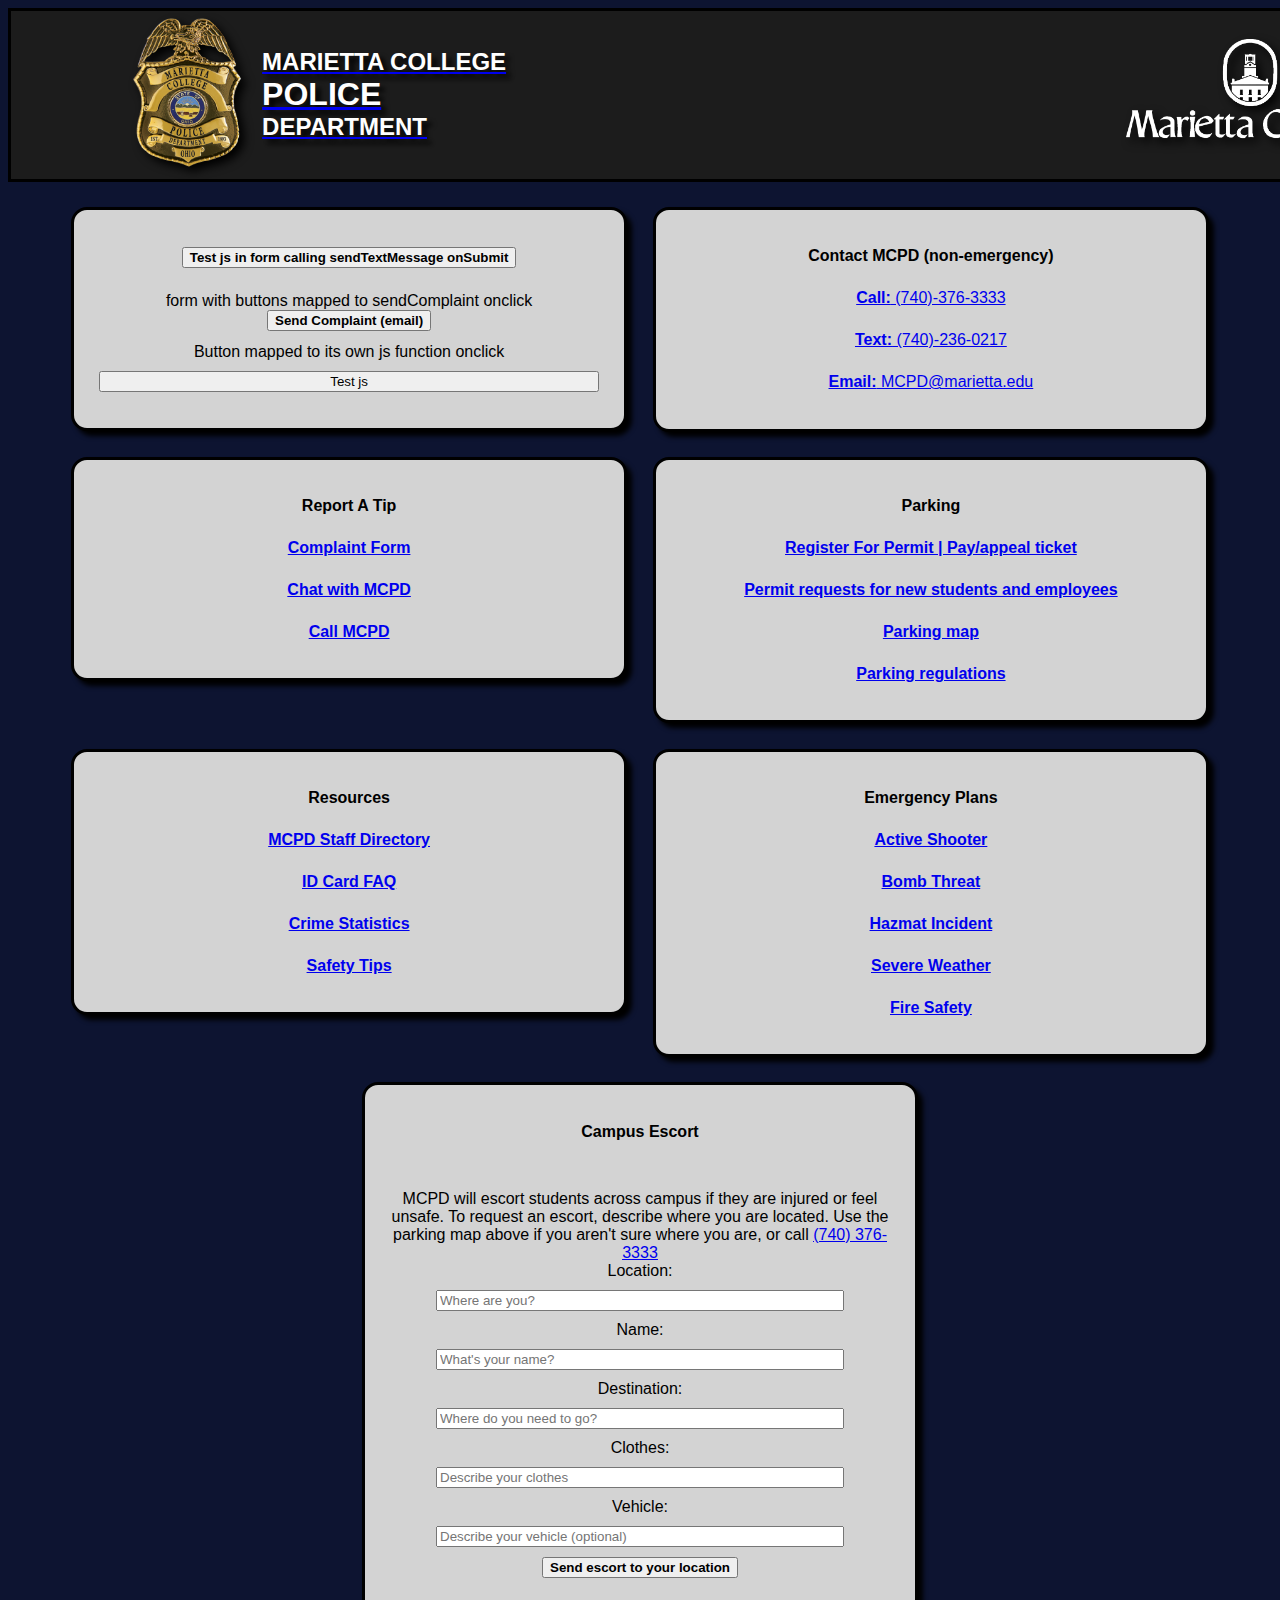
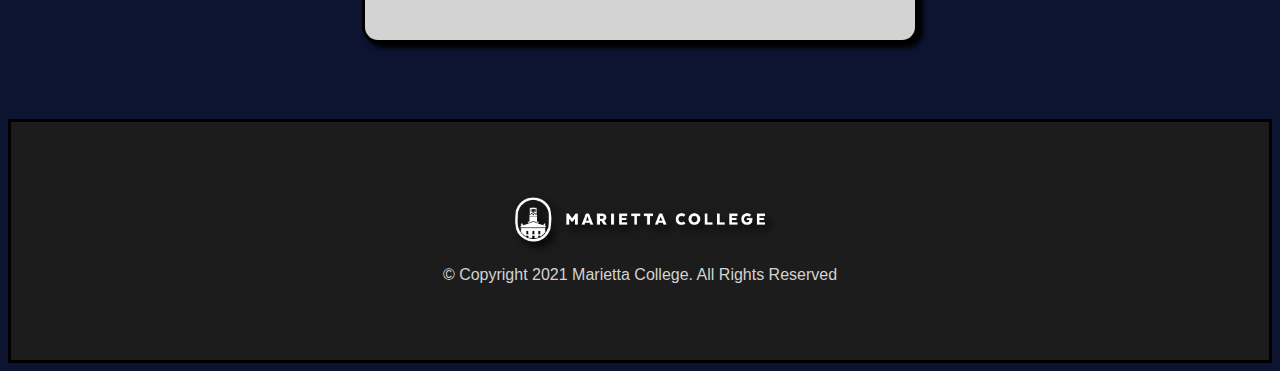
==== index.html @ 72b83b03 "Added test buttons" ====
<!DOCTYPE html>
<!--
    Kade Hennacy
    11/10/21
    Website for MCPD using CSS flexbox and Bootstrap buttons
 -->
<html lang="en">

<head>
    <meta charset="UTF-8">
    <meta http-equiv="X-UA-Compatible" content="IE=edge">
    <meta name="viewport" content="width=device-width, initial-scale=1.0">
    <link rel="stylesheet" href="https://cdn.jsdelivr.net/npm/bootstrap@4.5.3/dist/css/bootstrap.min.css"
        integrity="sha384-TX8t27EcRE3e/ihU7zmQxVncDAy5uIKz4rEkgIXeMed4M0jlfIDPvg6uqKI2xXr2" crossorigin="anonymous">
    <link rel="stylesheet" href="styles.css">
    <script src="script.js"></script>
    <title>MCPD</title>
</head>

<body>
    <header class="header1">
        <a href="index.html" class="linkHome">
            <div class="headerLeft">
                <div>
                    <img class="mcpdlogo" src="photos/transparentMCPD.png" alt="transparentMCPD.png">
                </div>
                <div class="titleText">
                    <div class="headertext1">
                        MARIETTA COLLEGE
                    </div>
                    <div class="headertext2">
                        POLICE
                    </div>
                    <div class="headertext3">
                        DEPARTMENT
                    </div>
                </div>
            </div>
        </a>
        <div class="headerRight">
            <a href="https://www.marietta.edu/" class="linkHome"><img class="mclogo"
                    src="photos/MariettaLogoWhite_Hi.gif" alt="mclogo.gif"></a>
        </div>
    </header>
    <section class="container">
        <div class="content">
            <form onSubmit="return sendTextMessage()">
                <input type="submit" class="btn btn-sm btn-outline-dark mt-3 centerText minWidth centered"
                    value="Test js in form calling sendTextMessage onSubmit">
            </form>
            <form>
                form with buttons mapped to sendComplaint onclick
                <input type="submit" class="btn btn-sm btn-outline-dark" value="Send Complaint (text)"
                    onclick="return sendComplaint('text')" id="sendTextComplaint">
                <input type="submit" class="btn btn-sm btn-outline-dark" value="Send Complaint (email)"
                    onclick="return sendComplaint('email')">
            </form>
            Button mapped to its own js function onclick
            <button onClick="testJs()">Test js</button>

        </div>
        <div class="content emergency">
            <h4>EMERGENCY</h4>
            <a href="tel:911" class="btn btn-danger mb-5"><b>Call:</b> 911</a>
        </div>
        <div class="content">
            <h4>Contact MCPD (non-emergency)</h4>
            <a href="tel:740-376-3333" class="btn btn-light"><b>Call:</b> (740)-376-3333</a>
            <a href="sms://+17402360217" class="btn btn-light"><b>Text:</b> (740)-236-0217</a>
            <a href="mailto: mcpd@marietta.edu" class="btn btn-light"><b>Email:</b> MCPD@marietta.edu</a>
        </div>
        <div class="content">
            <h4>Report A Tip</h4>
            <a href="complaintForm.html" class="btn btn-light"><b>Complaint Form</b></a>
            <a href="sms://+17402360217" class="btn btn-light"><b>Chat with MCPD</b></a>
            <a href="tel:740-376-3333" class="btn btn-light"><b>Call MCPD</b></a>
        </div>
        <div class="content">
            <h4>Parking</h4>
            <a href="https://www.permitsales.net/MC" class="btn btn-light"><b>Register For Permit | Pay/appeal
                    ticket</b></a>
            <a href="https://www.marietta.edu/sites/default/files/documents/mc_parking_permit_request_04222020.pdf"
                class="btn btn-light"><b>Permit requests for new students and employees</b></a>
            <a href="https://www.marietta.edu/sites/default/files/documents/Parking Map SP20v3.pdf"
                class="btn btn-light"><b>Parking map</b></a>
            <a href="https://www.marietta.edu/parking-vehicles" class="btn btn-light"><b>Parking regulations</b></a>
        </div>
        <div class="content">
            <h4>Resources</h4>
            <a href="https://www.marietta.edu/directory?name=&department%5B0%5D=796" class="btn btn-light"><b>MCPD Staff
                    Directory</b></a>
            <a href="https://www.marietta.edu/id-cards-faq" class="btn btn-light"><b>ID Card FAQ</b></a>
            <a href="https://www.marietta.edu/crime-statistics" class="btn btn-light"><b>Crime Statistics</b></a>
            <a href="safetyTips.html" class="btn btn-light"><b>Safety Tips</b></a>
        </div class="content">
        <div class="content">
            <h4>Emergency Plans</h4>
            <a href="activeShooter.html" class="btn btn-light"><b>Active Shooter</b></a>
            <a href="bombThreat.html" class="btn btn-light"><b>Bomb Threat</b></a>
            <a href="hazmatIncident.html" class="btn btn-light"><b>Hazmat Incident</b></a>
            <a href="severWeather.html" class="btn btn-light"><b>Severe Weather</b></a>
            <a href="fireSafety.html" class="btn btn-light"><b>Fire Safety</b></a>
        </div>
        <div class="content">
            <h4>Campus Escort</h4>
            <div class="vPadding">
                <div class="font-italic">MCPD will escort students across campus if they are injured or feel unsafe. To
                    request an escort, describe where you are located. Use the parking map above if you aren't sure
                    where you are, or call <a href="tel:740-376-3333"><u>(740) 376-3333</u></a></div>
                <div>
                    <form class="mt-3 mb-0 escortForm" onSubmit="return sendTextMessage()">
                        <div class="input-group my-2">
                            <div class="input-group-prepend mr-0">
                                <span class="input-group-text" id="locationPrepend">Location:</span>
                            </div>
                            <input type="text" name="studentLocation" id="locationField" class="form-control mt-0 ml-0"
                                placeholder="Where are you?" aria-label="Student's Location"
                                aria-describedby="locationPrepend" required>
                        </div>
                        <div class="input-group my-2">
                            <div class="input-group-prepend mr-0">
                                <span class="input-group-text" id="namePrepend">Name:</span>
                            </div>
                            <input type="text" name="studentName" id="nameField" class="form-control mt-0 ml-0"
                                placeholder="What's your name?" aria-label="Student's Name"
                                aria-describedby="namePrepend" required>
                        </div>
                        <div class="input-group my-2">
                            <div class="input-group-prepend mr-0">
                                <span class="input-group-text" id="destinationPrepend">Destination:</span>
                            </div>
                            <input type="text" name="studentDestination" id="destinationField"
                                class="form-control mt-0 ml-0" placeholder="Where do you need to go?"
                                aria-label="Student's Destination" aria-describedby="destinationPrepend" required>
                        </div>
                        <div class="input-group my-2">
                            <div class="input-group-prepend mr-0">
                                <span class="input-group-text" id="clothesPrepend">Clothes:</span>
                            </div>
                            <input type="text" name="studentClothes" id="clothesField" class="form-control mt-0 ml-0"
                                placeholder="Describe your clothes" aria-label="Student's clothes"
                                aria-describedby="clothesPrepend" required>
                        </div>
                        <div class="input-group my-2">
                            <div class="input-group-prepend mr-0">
                                <span class="input-group-text" id="vehiclePrepend">Vehicle:</span>
                            </div>
                            <input type="text" name="studentVehicle" id="vehicleField" class="form-control mt-0 ml-0"
                                placeholder="Describe your vehicle (optional)" aria-label="Student's vehicle"
                                aria-describedby="vehiclePrepend">
                        </div>
                        <input type="submit" class="btn btn-sm btn-outline-dark mt-3 centerText minWidth centered"
                            value="Send escort to your location">
                    </form>
                </div>
            </div>
        </div>
    </section>
    <footer>
        <img src="photos/mclogo2.png" alt="mclogo" class="mclogo2">
        <p class="copyright centerText">&#169 Copyright 2021 Marietta College. All Rights Reserved</p>
    </footer>
</body>

</html>
---- styles.css ----
@media (max-width: 768px){
    .mcpdlogo{
        width: 100px !important;
    }
    .mclogo{
        display: none;
    }
    .headertext1,
    .headertext3
    {
        font-size: 1em !important;
    }
    .headertext2
    {
        font-size: 1.25em !important;
    }
    .header1{
        justify-content: center;
    }
    .btn{
        margin-left: 24px !important;
        margin-right: 24px !important;
    }
    .content
    {
        margin-top: 10px !important;
        margin-bottom: 10px !important;
    }
}
@media (min-width: 829px){
    #sendTextComplaint{
        display: none;
    }
    .emergency{
        display: none !important;
    }
}
#CENTERED,
.centered,
article > h1,
.emergency > h4,
.complaintForm
{
    margin-left: auto !important;
    margin-right: auto !important;
}
#CENTERTEXT,
.centerText{
    text-align: center;
}
#LIGHTGRAYTXT,
.lightGrayTxt,
.copyright
{
    color: lightgray;
}
#BLACKTXT,
.blackTxt
{
    color: black;
}
#WHITETXT,
.whiteTxt,
.titleText,
article
{
    color: white;
}
#UNDERINE,
.underline,
article > h1,
.emergency > h4
{
    width: min-content;
    margin-bottom: 3%;
    white-space: nowrap;
    border-bottom: 2px solid currentColor;
}
#TEXTINDENT,
.textIndent,
article > p
{
    text-indent: 2em;
}
#NOINDENT,
.noIndent
{
    text-indent: 0px;
}
#NODECORATION,
.noDecoration,
.linkHome:hover
{
    text-decoration: none;
}
#LGFONT,
.lgFont,
.headertext1,
.headertext3
{
    font-size: 1.5em;
}
#XLFONT,
.xlFont,
.headertext2
{
    font-size: 2em;
}
#BLACKBORDER,
.blackBorder,
.content,
header,
footer
{
    border: 3px solid black; 
}
#GREYBACKGROUND,
.greyBackground,
header,
footer
{
    background-color: rgb(28, 28, 28);
}
#IMAGESHADOW
.imageShadow,
.mcpdlogo,
.mclogo2,
.mclogo
{
    -webkit-filter: drop-shadow(5px 5px 5px black);
    filter: drop-shadow(5px 5px 5px black);
}
#TEXTSHADOWLIGHT,
.textShadowLight,
article > h4,
article > h1,
article > p
{
    text-shadow: 1px 1px 1px black;
}
#TEXTSHADOWDARK,
.textShadowDark,
header
{
    text-shadow: 5px 5px 5px black;
}
#FULLWIDTH,
.fullWidth,
.content,
header
{
    width: 100%;
}
#WIDE,
.wide,
input[type="date"],
input[type="text"]
{
    width: 80%
 }
#BOLDTXTLT,
.boldTxtLt,
.headertext1,
.headertext3,
input[type="submit"],
article > h1,
h4
{
    font-weight: 600;
}
#BOLDTXTHV,
.boldTxtHv,
.headertext2
{
    font-weight: 800;
}
#FLEX,
.flex,
header,
footer,
.titleText,
.container,
.checkList,
.headerLeft,
.content,
.escort,
.complaintForm,
.formRow,
.radioRow,
.submitRow
{
    display: flex;
}
#FLEXROW,
.flexRow,
.container,
.checkList,
.headerLeft,
.formRow,
.submitRow,
header
{
    flex-direction: row;
}
#FLEXCOL,
.flexCol,
.titleText,
.content,
.complaintForm,
.radioRow,
footer
{
    flex-direction: column;
}
#JUSTIFYLEFT,
.justifyLeft,
.checkList,
.radioRow
{
    justify-content: left;
}
#JUSTIFYEVEN,
.justifyEven,
.content,
.submitRow
{
    justify-content: space-evenly;
}
#JUSTIFYBETWEEN,
.justifyBetween,
.formRow,
header
{
    justify-content: space-between;
}
#JUSTIFYCENTER,
.justifyCenter,
.container,
.titleText,
footer
{
    justify-content: center;
}
#JUSTIFYSSTART,
.justifySStart,
h4
{
    justify-self: flex-start;
}
#ALIGNITEMSBASE,
.alignItemsBase,
.formRow,
.radioRow
{
    align-items: baseline;
}
#ALIGNITEMSCENTER,
.alignItemsCenter,
header,
footer
{
    align-items: center;
}
#FLEXWRAP,
.flexWrap,
.formRow,
.radioRow,
.submitRow,
.container,
.checkList,
.complaintForm
{
    flex-wrap: wrap;
}
#HPADDING,
.hPadding,
header
{
    padding: 0 8%;
}
#VPADDING,
.vPadding,
footer
{
    padding: 5% 0;
}
#VERTICALMARGIN,
.verticalMargin,
.mclogo,
.mclogo2,
.copyright,
.radioRow,
.content > *,
input[type="text"],
textarea
{
    margin: 0.75em 0;
}
#RIGHTMARGIN,
.rightMargin,
input[type="checkbox"],
input[type="radio"]
{
    margin-right: .75em;
}
#LEFTMARGIN,
.leftMargin,
.checkList
{
    margin-left: 2em;
}
#VALIGNBASE,
.vAlignBase,
input[type="submit"]
{
    vertical-align: baseline;
}
#NARROWCONTENT,
.narrowContent,
.content{
    max-width: 500px;
}
#WIDECONTENt,
.wideContent,
.complaintForm
{
    max-width: 1100px;
}
#MCPDLOGO,
.mcpdlogo
{
    width: 150px;
}
#MCLOGO,
.mclogo,
.mclogo2
{
    width: 250px;
}
body{
    background-color: #0d1431;
    font-family: "Texta-Regular",Helvetica,Arial,sans-serif;
}
hr{
    height: 1px;
    background-color: white;
}
article{
    padding-top: 3%;
    padding-left: 8%;
    padding-right: 8%;
    font-size: 18px;
}
.container{
    padding-top: 1%;
    margin-bottom: 5%;
}
.checkItem{
    white-space: nowrap;
    width: 10em;
}
.content{
    height: min-content;
    border-radius: 1em;
    padding: 2%;
    margin: 1%;
    text-align: center;
    background-color: lightgrey;
    box-shadow: 5px 5px 5px black;
}
.submitRow > .btn{
    width: 60%;
    font-size: .6em;
    margin-top: 1em;
    box-shadow: 2px 2px 4px grey;
}
.input-group-text{
    width: 111px;
}
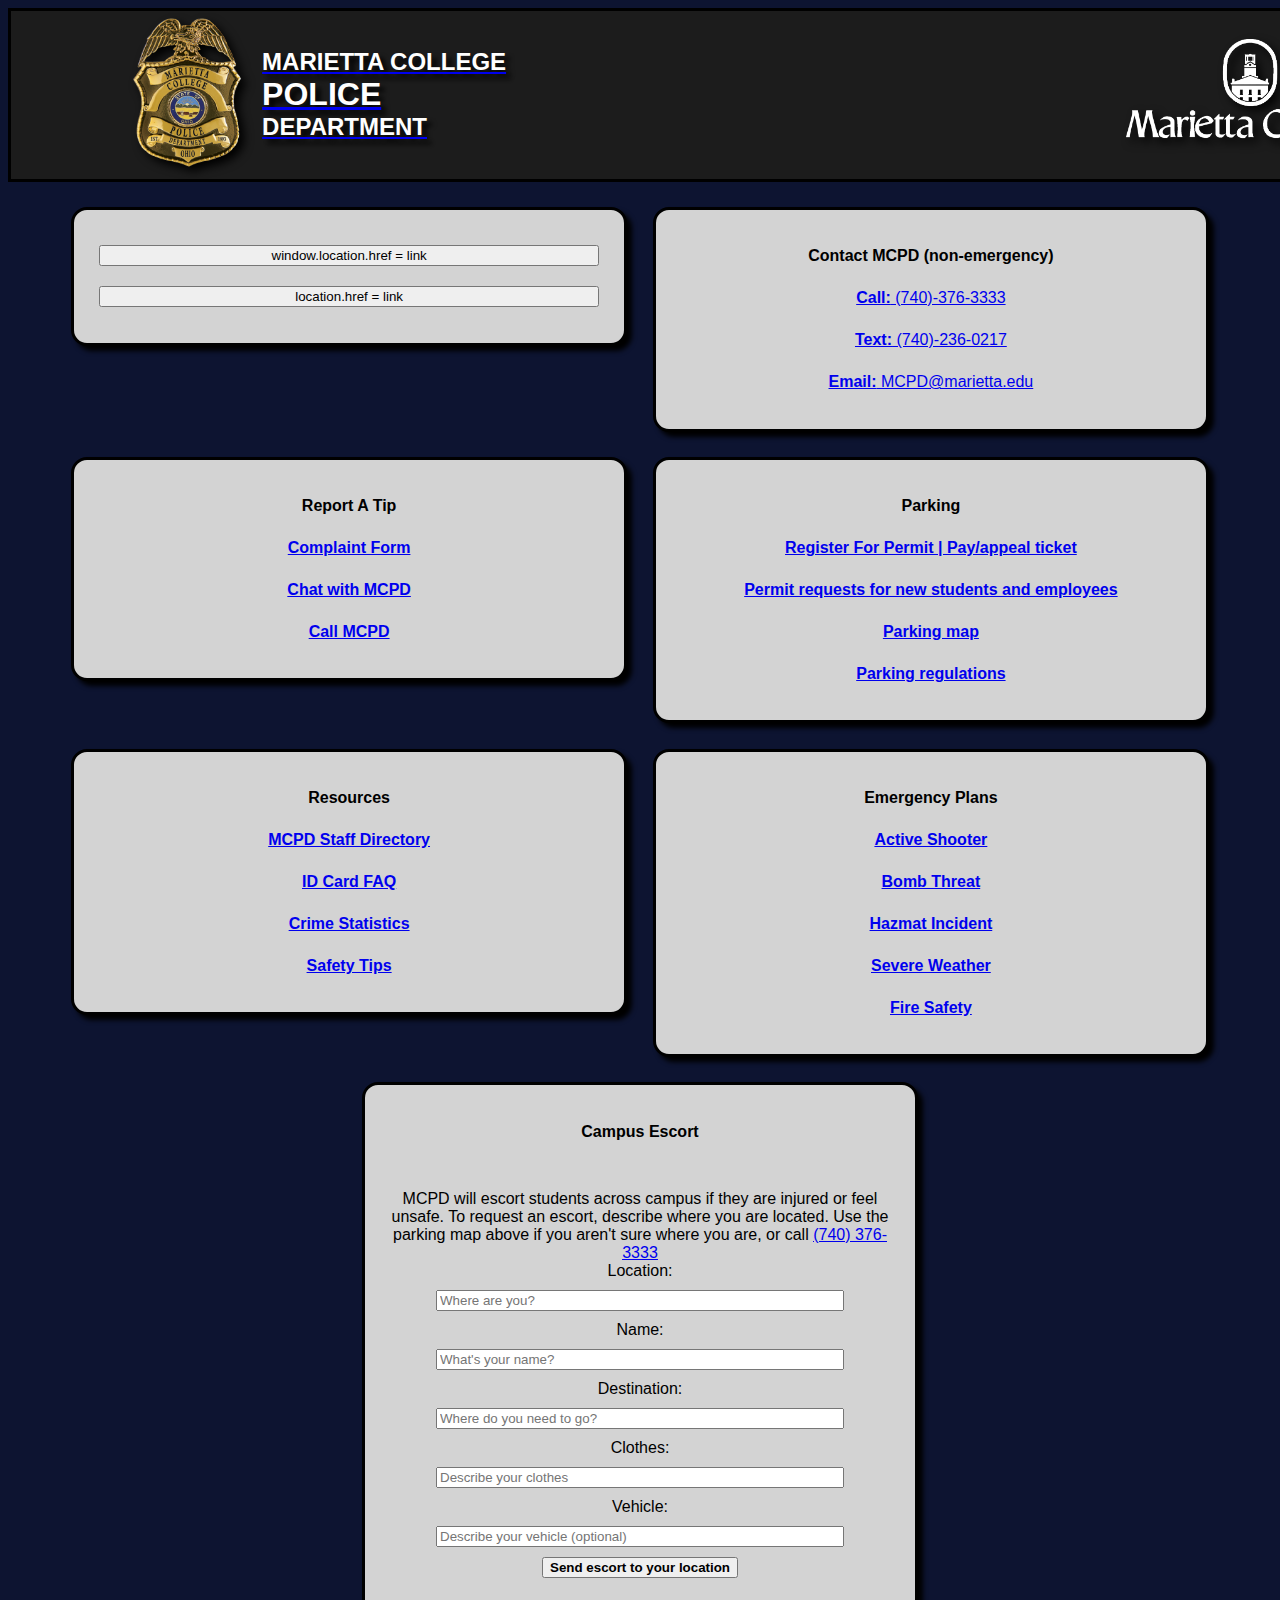
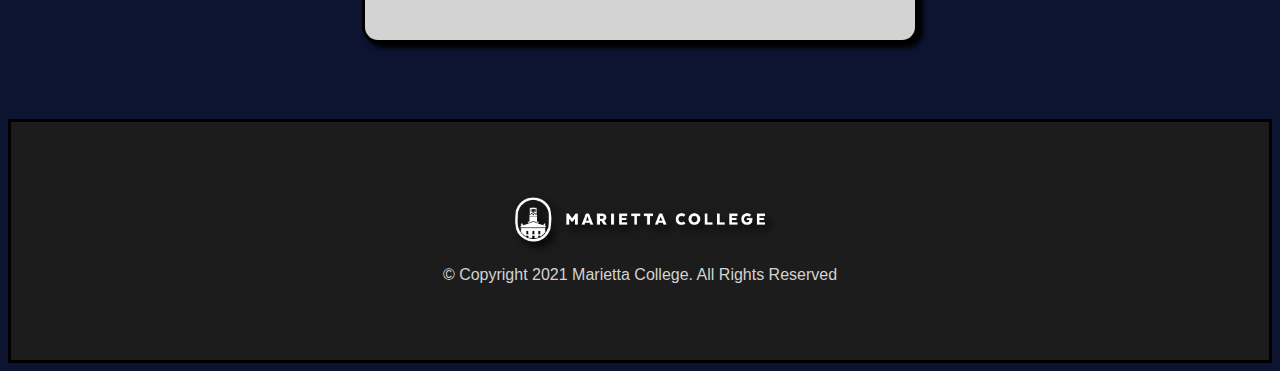
==== commit ab2365bc: "Added new test buttons" ====
--- a/index.html
+++ b/index.html
@@ -44,20 +44,8 @@
     </header>
     <section class="container">
         <div class="content">
-            <form onSubmit="return sendTextMessage()">
-                <input type="submit" class="btn btn-sm btn-outline-dark mt-3 centerText minWidth centered"
-                    value="Test js in form calling sendTextMessage onSubmit">
-            </form>
-            <form>
-                form with buttons mapped to sendComplaint onclick
-                <input type="submit" class="btn btn-sm btn-outline-dark" value="Send Complaint (text)"
-                    onclick="return sendComplaint('text')" id="sendTextComplaint">
-                <input type="submit" class="btn btn-sm btn-outline-dark" value="Send Complaint (email)"
-                    onclick="return sendComplaint('email')">
-            </form>
-            Button mapped to its own js function onclick
-            <button onClick="testJs()">Test js</button>
-
+            <button onClick="testJs1()">window.location.href = link</button>
+            <button onClick="testJs2()">location.href = link</button>
         </div>
         <div class="content emergency">
             <h4>EMERGENCY</h4>
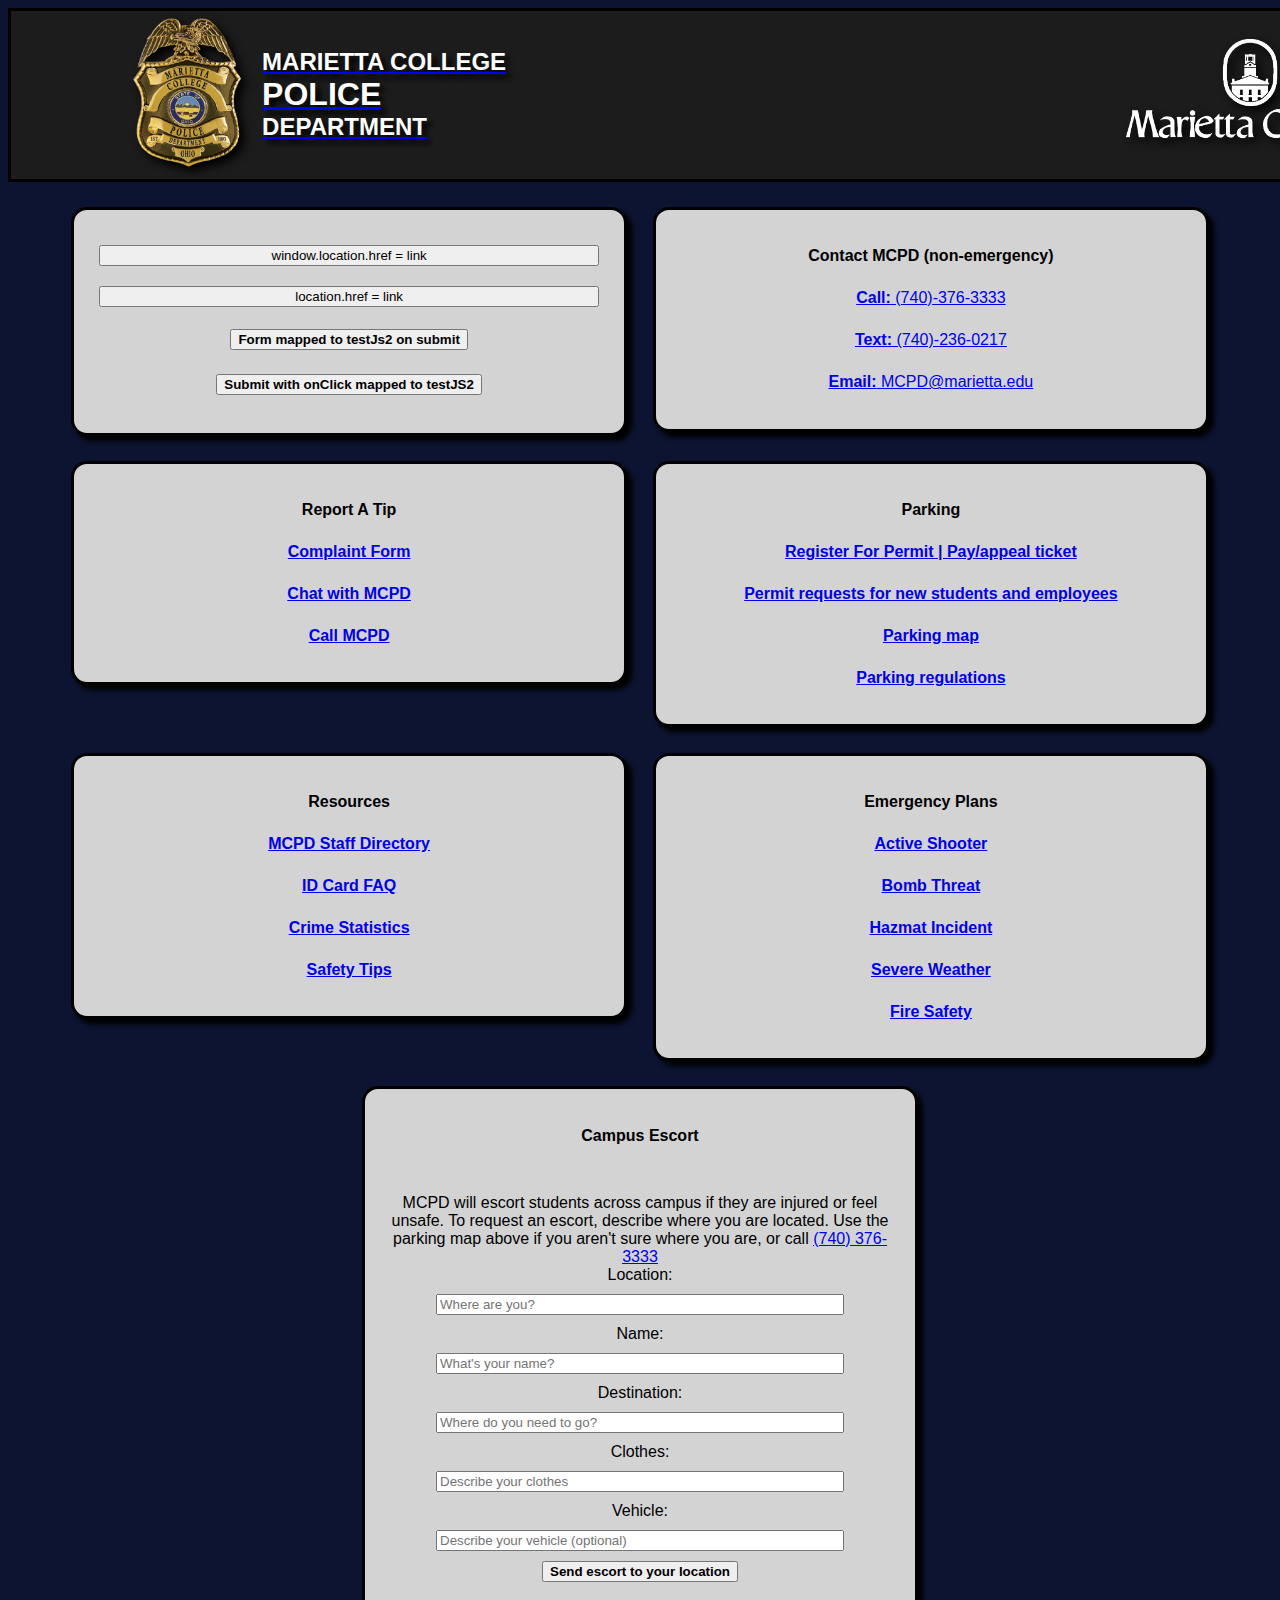
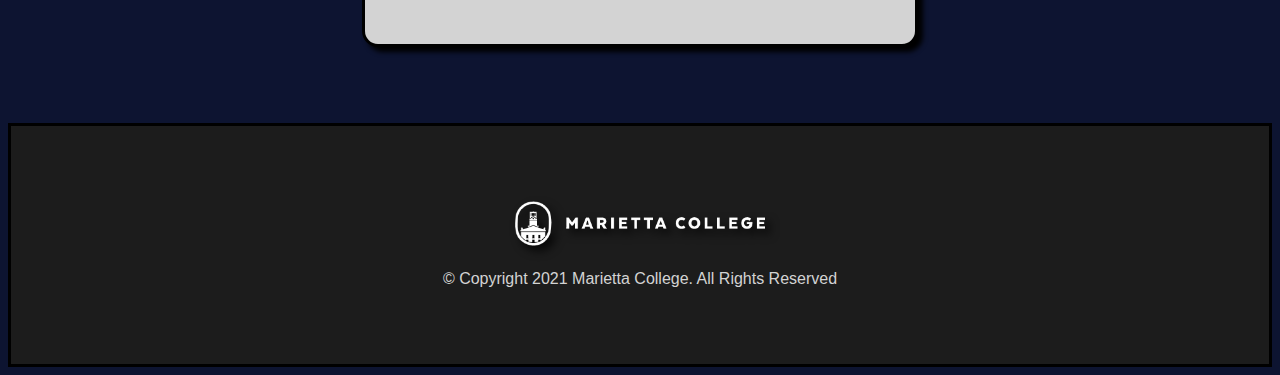
==== commit 18302d62: "Added new test buttons" ====
--- a/index.html
+++ b/index.html
@@ -46,6 +46,14 @@
         <div class="content">
             <button onClick="testJs1()">window.location.href = link</button>
             <button onClick="testJs2()">location.href = link</button>
+            <form onSubmit="return testJs2()">
+                <input type="submit" class="btn btn-sm btn-outline-dark mt-3 centerText minWidth centered"
+                            value="Form mapped to testJs2 on submit">
+            </form>
+            <form>
+                <input type="submit" class="btn btn-sm btn-outline-dark" value="Submit with onClick mapped to testJs1" onclick="return testJs2()" id="sendTextComplaint">
+                <input type="submit" class="btn btn-sm btn-outline-dark" value="Submit with onClick mapped to testJS2" onclick="return testJs2()">
+            </form>
         </div>
         <div class="content emergency">
             <h4>EMERGENCY</h4>
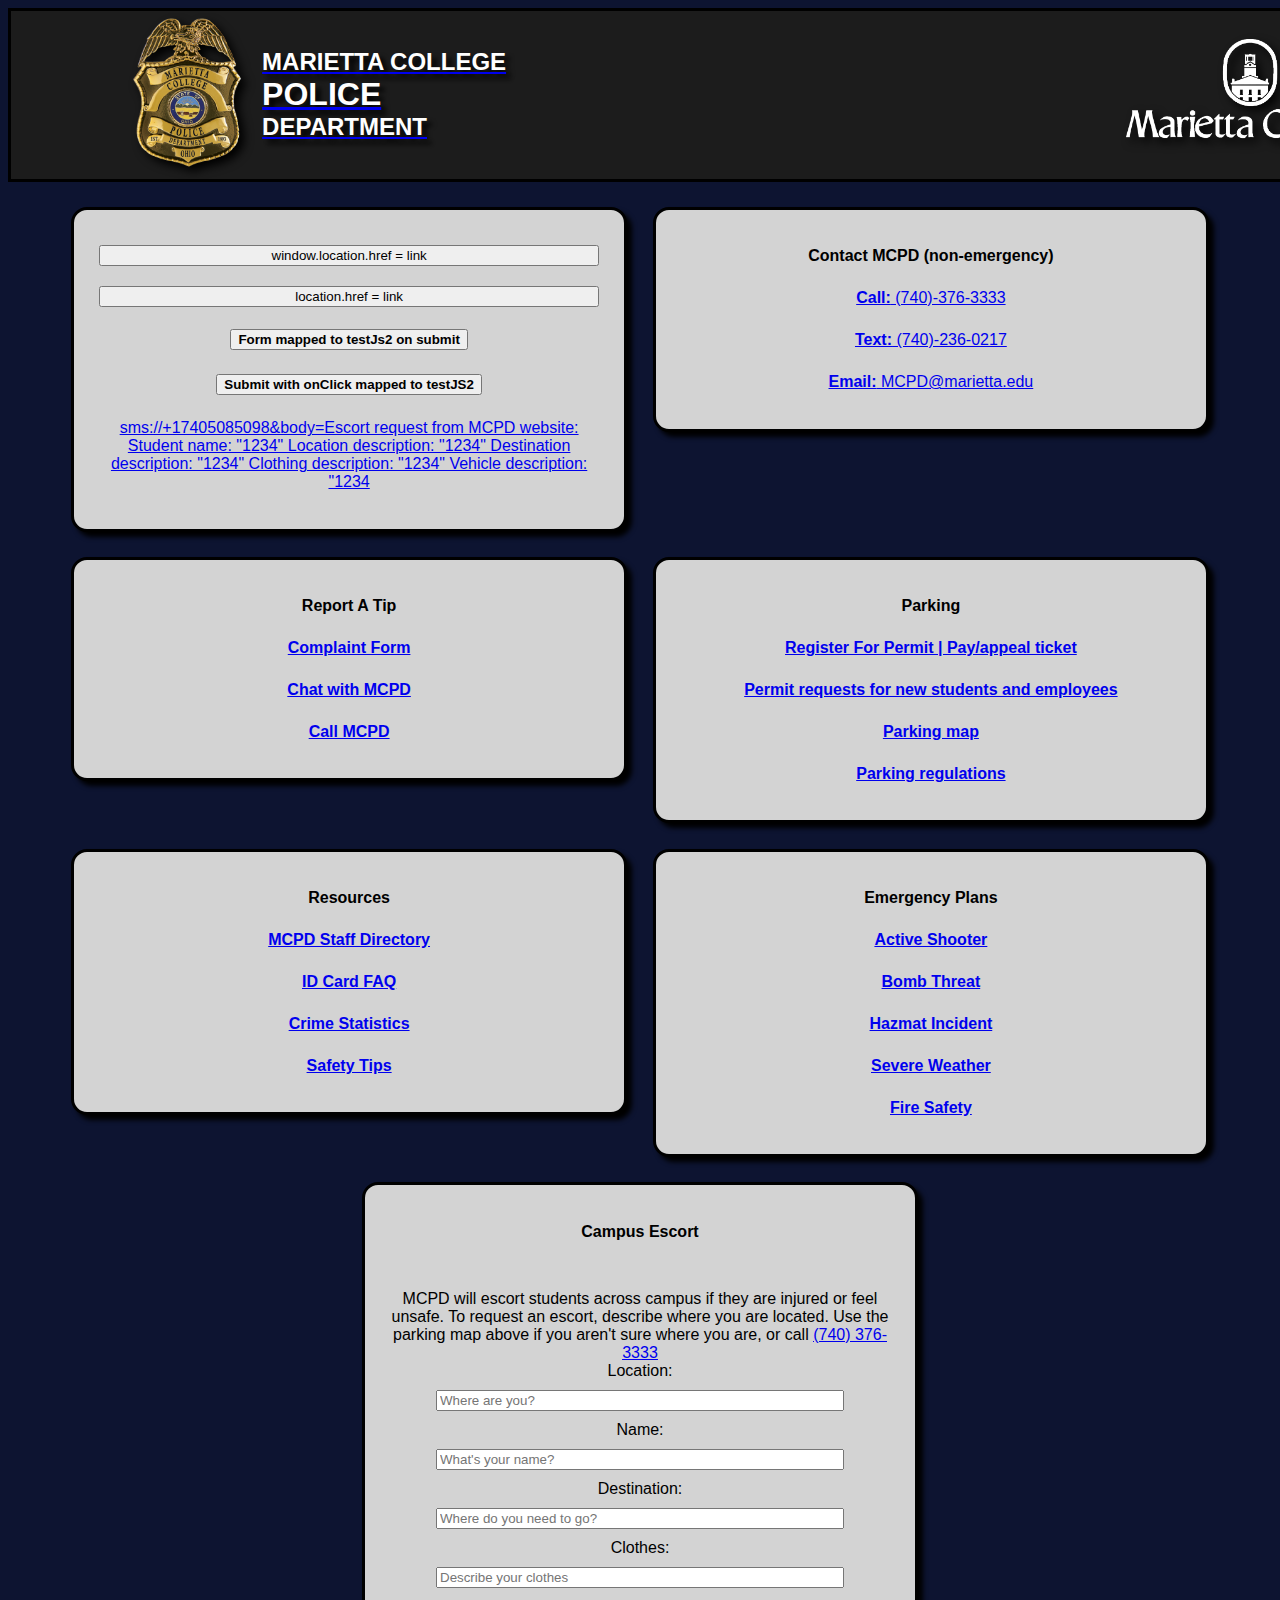
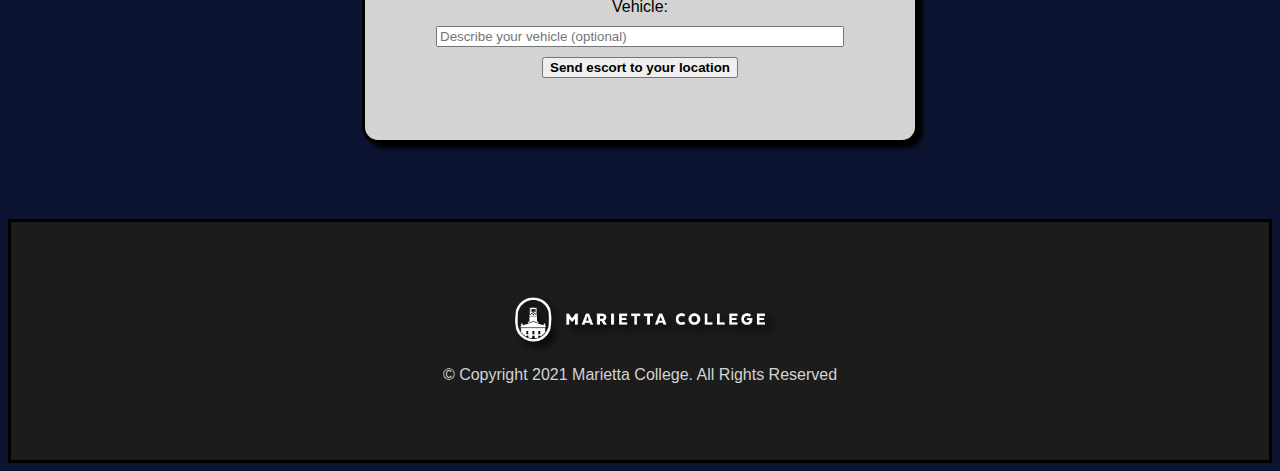
==== commit d62d54d1: "Escape spaces in urls" ====
--- a/index.html
+++ b/index.html
@@ -54,6 +54,8 @@
                 <input type="submit" class="btn btn-sm btn-outline-dark" value="Submit with onClick mapped to testJs1" onclick="return testJs2()" id="sendTextComplaint">
                 <input type="submit" class="btn btn-sm btn-outline-dark" value="Submit with onClick mapped to testJS2" onclick="return testJs2()">
             </form>
+            <a href='sms://+17405085098&body=Escort request from MCPD website: Student name: "1234" Location description: "1234" Destination description: "1234" Clothing description: "1234" Vehicle description: "1234"'>sms://+17405085098&body=Escort request from MCPD website: Student name: "1234" Location description: "1234" Destination description: "1234" Clothing description: "1234" Vehicle description: "1234</a>
+            
         </div>
         <div class="content emergency">
             <h4>EMERGENCY</h4>
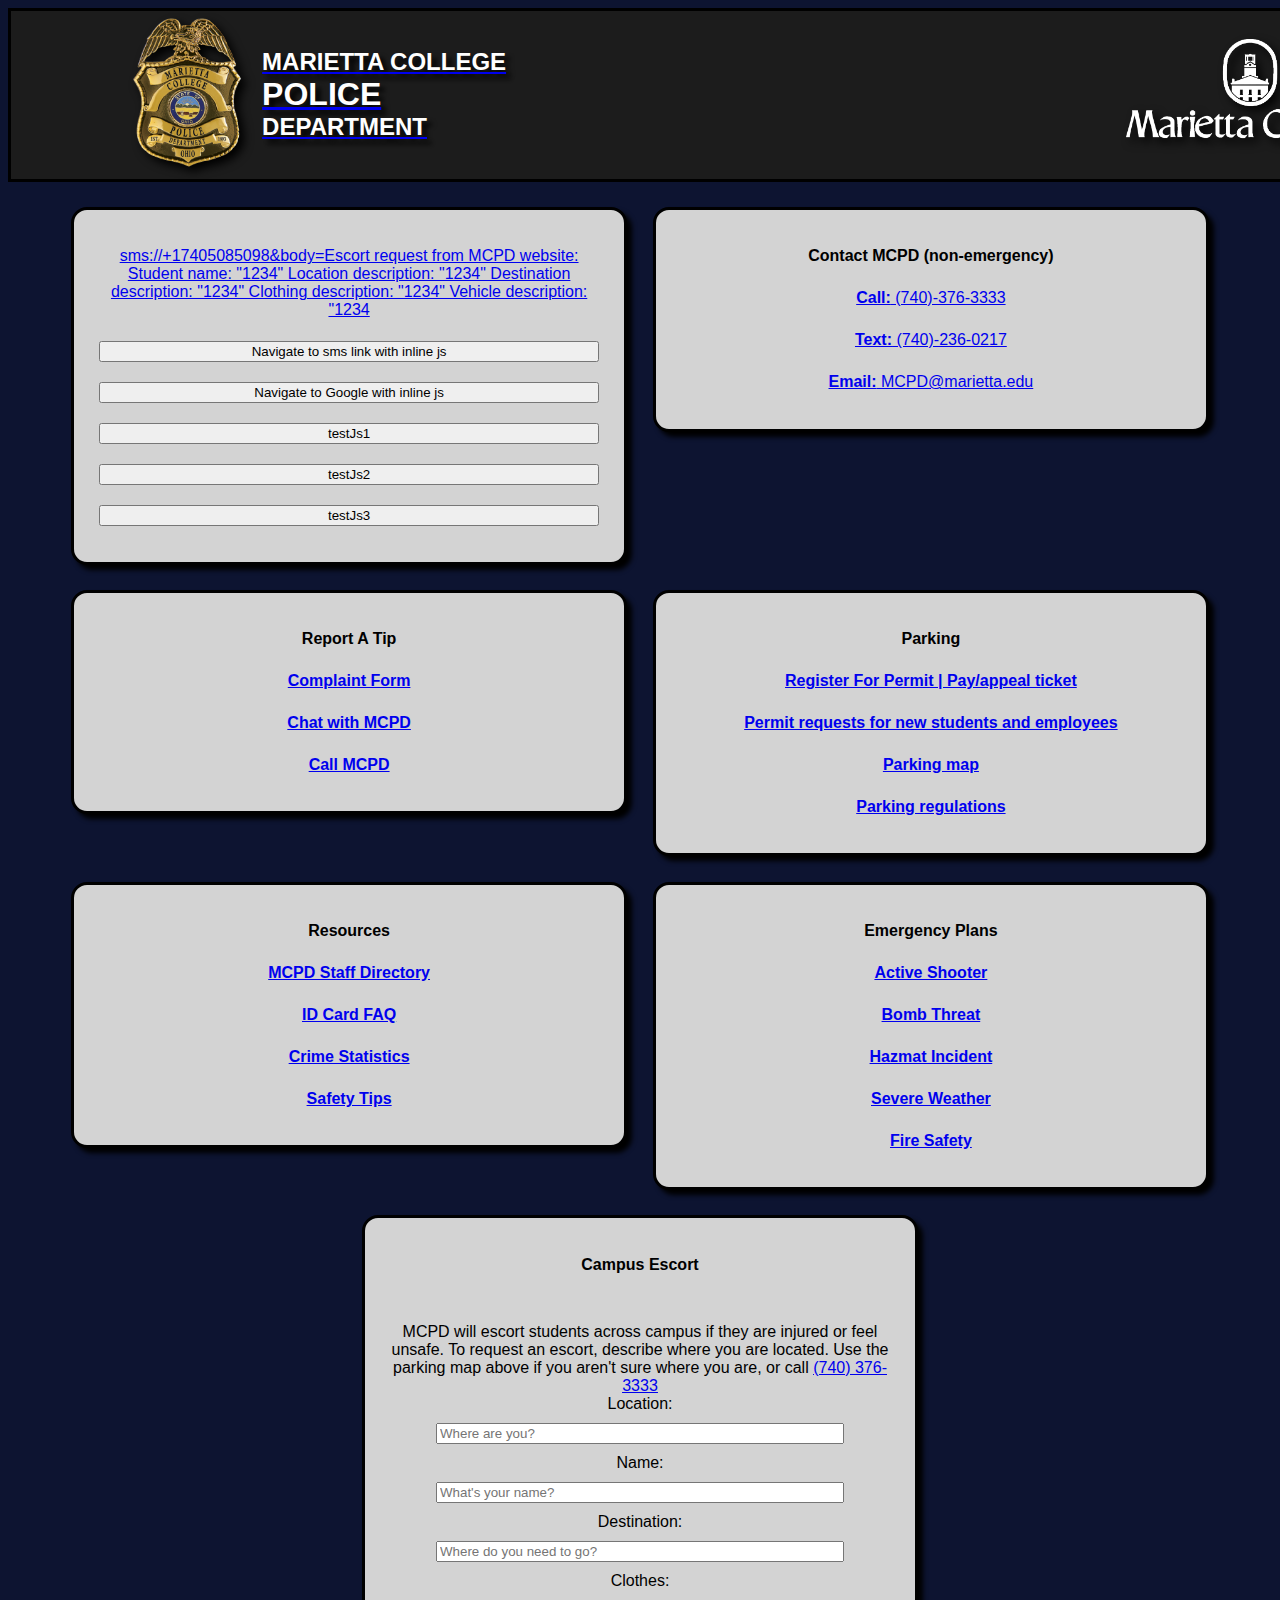
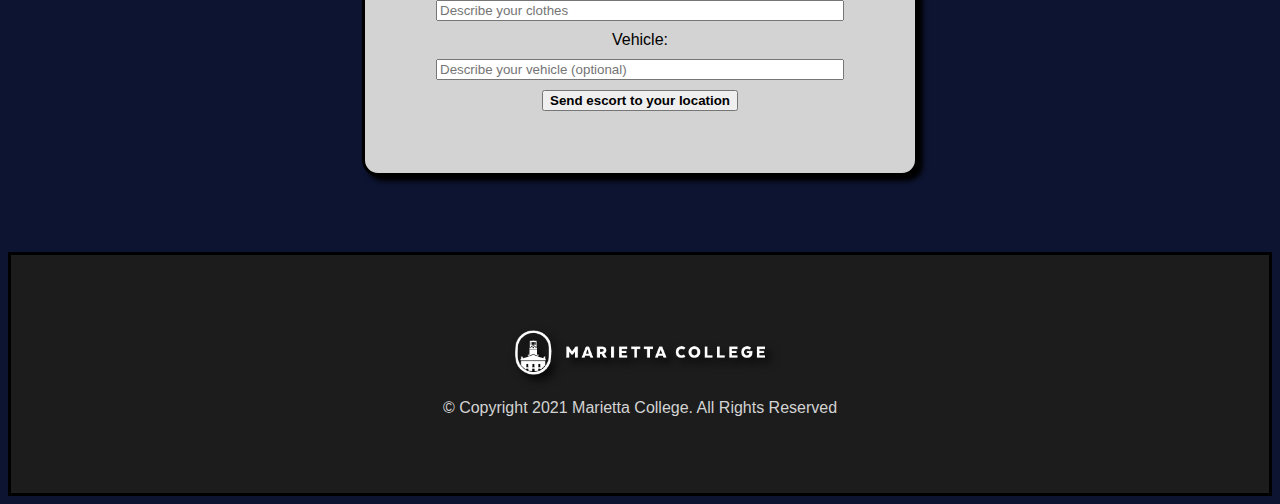
==== commit 1485f9cd: "More tests" ====
--- a/index.html
+++ b/index.html
@@ -44,7 +44,7 @@
     </header>
     <section class="container">
         <div class="content">
-            <button onClick="testJs1()">window.location.href = link</button>
+            <!-- <button onClick="testJs1()">window.location.href = link</button>
             <button onClick="testJs2()">location.href = link</button>
             <form onSubmit="return testJs2()">
                 <input type="submit" class="btn btn-sm btn-outline-dark mt-3 centerText minWidth centered"
@@ -53,8 +53,13 @@
             <form>
                 <input type="submit" class="btn btn-sm btn-outline-dark" value="Submit with onClick mapped to testJs1" onclick="return testJs2()" id="sendTextComplaint">
                 <input type="submit" class="btn btn-sm btn-outline-dark" value="Submit with onClick mapped to testJS2" onclick="return testJs2()">
-            </form>
+            </form> -->
             <a href='sms://+17405085098&body=Escort request from MCPD website: Student name: "1234" Location description: "1234" Destination description: "1234" Clothing description: "1234" Vehicle description: "1234"'>sms://+17405085098&body=Escort request from MCPD website: Student name: "1234" Location description: "1234" Destination description: "1234" Clothing description: "1234" Vehicle description: "1234</a>
+            <button onclick="window.location.href = 'sms://+17405085098&body=Escort request from MCPD website:'">Navigate to sms link with inline js</button>
+            <button onclick="window.location.href = 'https://www.google.com'">Navigate to Google with inline js</button>
+            <button onclick="testJs1()">testJs1</button>
+            <button onclick="testJs2()">testJs2</button>
+            <button onclick="testJs3()">testJs3</button>
             
         </div>
         <div class="content emergency">
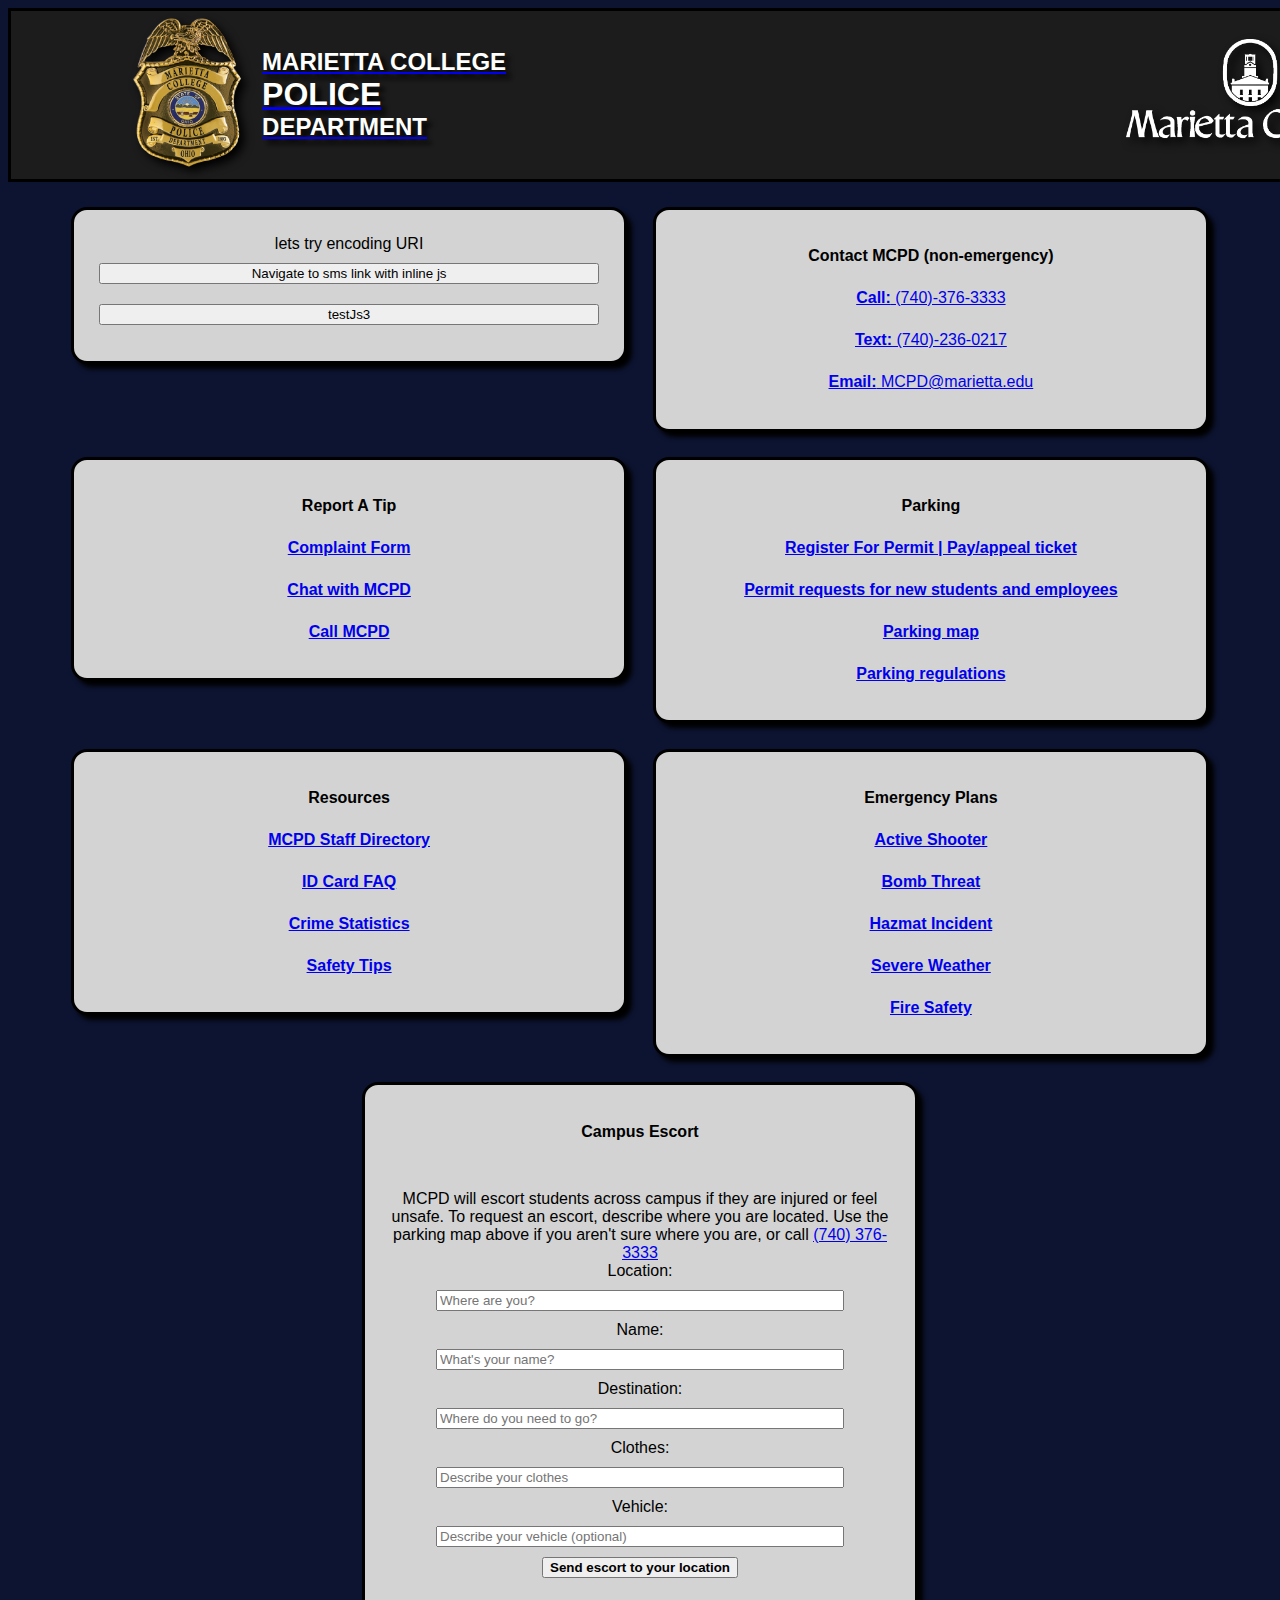
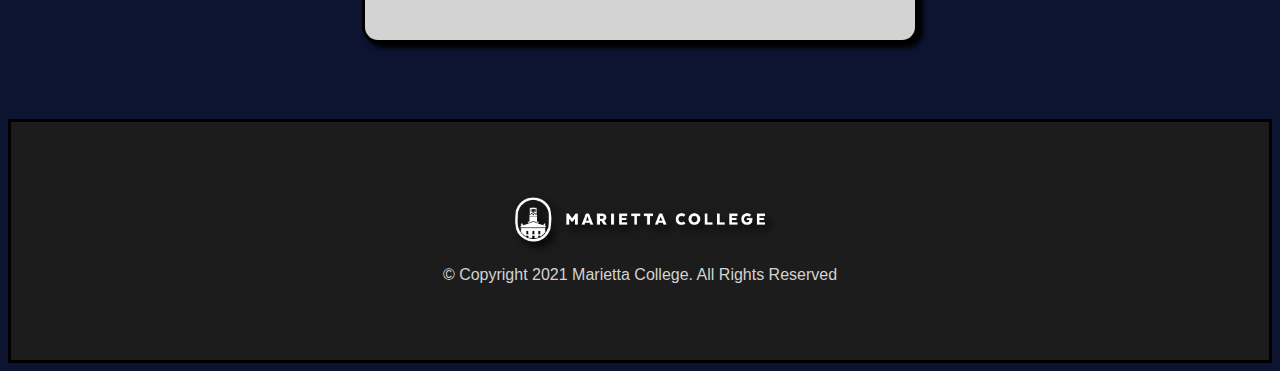
==== commit 1d36c0a4: "Used encodeURI" ====
--- a/index.html
+++ b/index.html
@@ -54,11 +54,12 @@
                 <input type="submit" class="btn btn-sm btn-outline-dark" value="Submit with onClick mapped to testJs1" onclick="return testJs2()" id="sendTextComplaint">
                 <input type="submit" class="btn btn-sm btn-outline-dark" value="Submit with onClick mapped to testJS2" onclick="return testJs2()">
             </form> -->
-            <a href='sms://+17405085098&body=Escort request from MCPD website: Student name: "1234" Location description: "1234" Destination description: "1234" Clothing description: "1234" Vehicle description: "1234"'>sms://+17405085098&body=Escort request from MCPD website: Student name: "1234" Location description: "1234" Destination description: "1234" Clothing description: "1234" Vehicle description: "1234</a>
-            <button onclick="window.location.href = 'sms://+17405085098&body=Escort request from MCPD website:'">Navigate to sms link with inline js</button>
-            <button onclick="window.location.href = 'https://www.google.com'">Navigate to Google with inline js</button>
-            <button onclick="testJs1()">testJs1</button>
-            <button onclick="testJs2()">testJs2</button>
+            <!-- <a href='sms://+17405085098&body=Escort request from MCPD website: Student name: "1234" Location description: "1234" Destination description: "1234" Clothing description: "1234" Vehicle description: "1234"'>sms://+17405085098&body=Escort request from MCPD website: Student name: "1234" Location description: "1234" Destination description: "1234" Clothing description: "1234" Vehicle description: "1234</a> -->
+            lets try encoding URI
+            <button onclick="window.location.href = 'sms://+17405085098/&body=Escort%20request%20from%20MCPD%20website:%20Student%20name:%20%221234%22%20Location%20description:%20%221234%22%20Destination%20description:%20%221234%22%20Clothing%20description:%20%221234%22%20Vehicle%20description:%20%221234%22">Navigate to sms link with inline js</button>
+            <!-- <button onclick="window.location.href = 'https://www.google.com'">Navigate to Google with inline js</button> -->
+            <!-- <button onclick="testJs1()">testJs1</button>
+            <button onclick="testJs2()">testJs2</button> -->
             <button onclick="testJs3()">testJs3</button>
             
         </div>
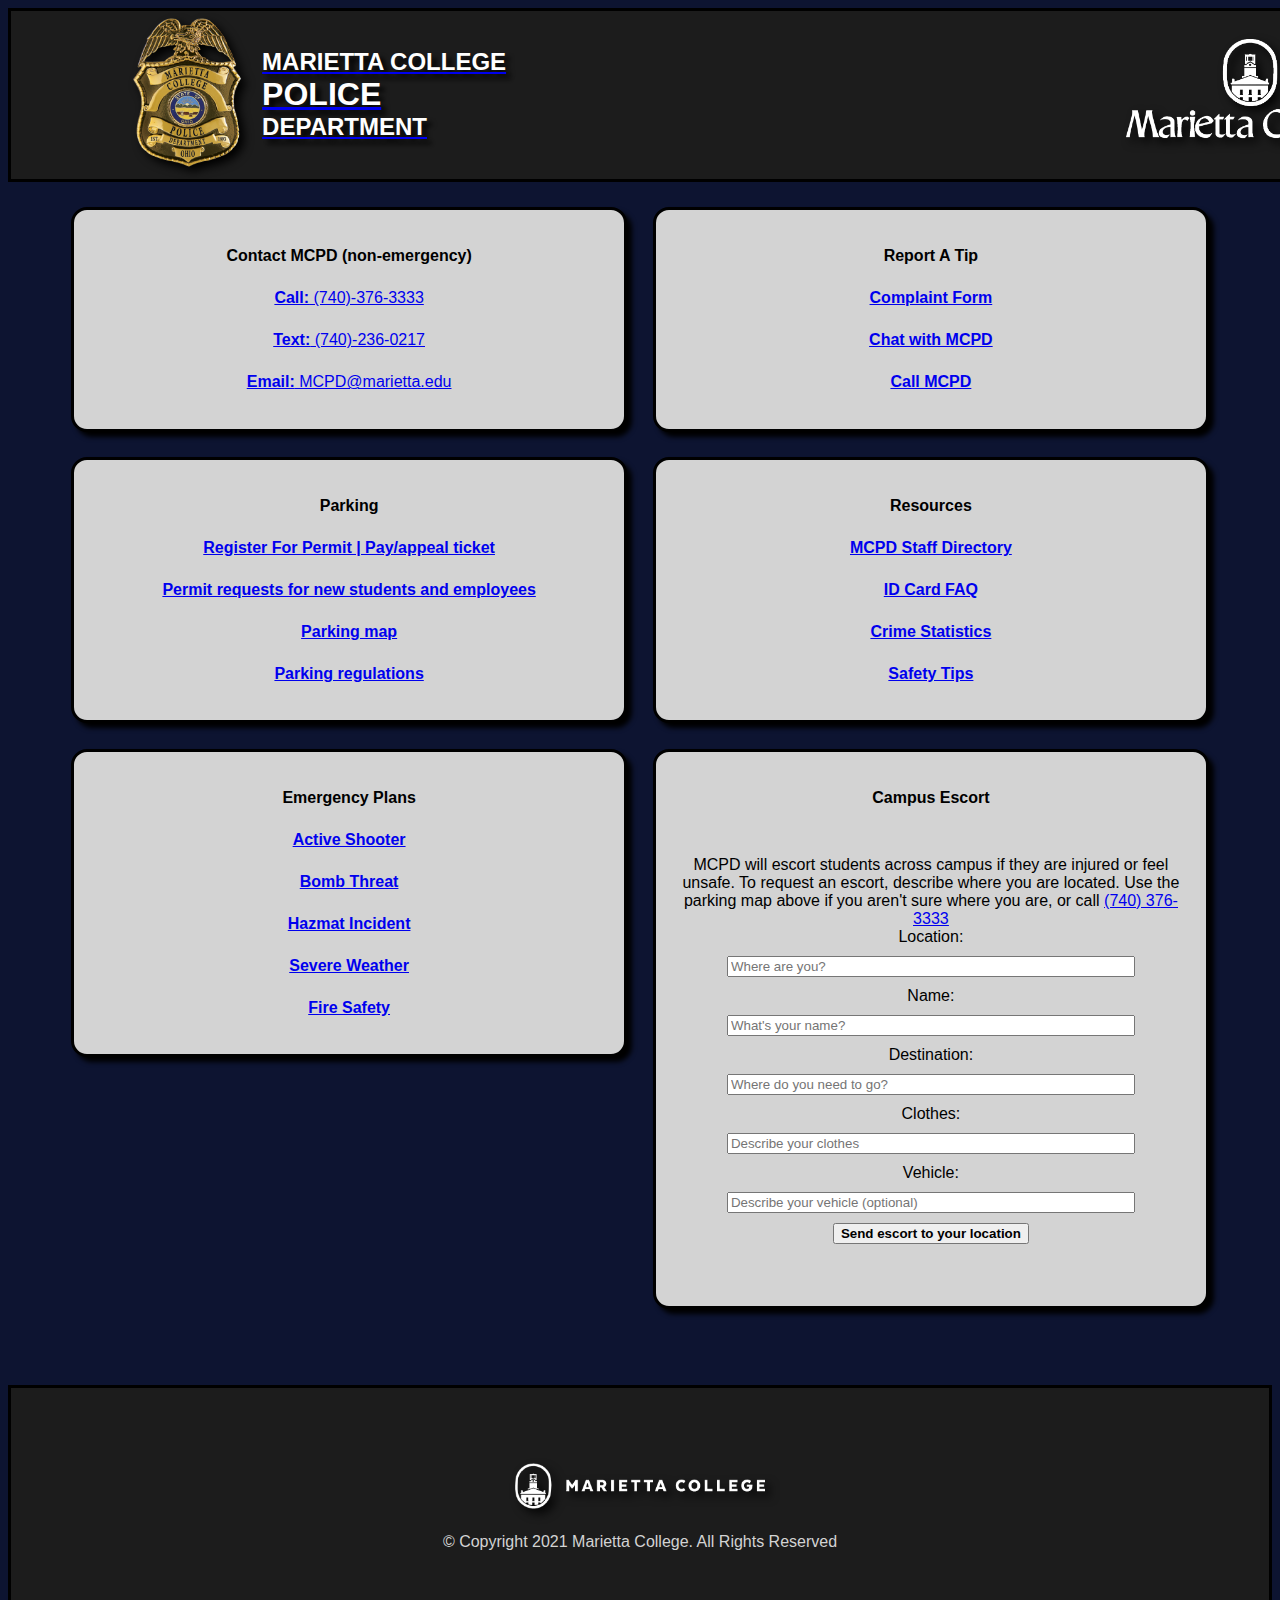
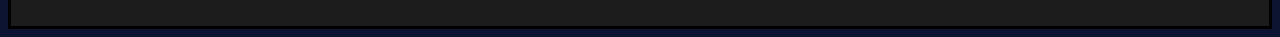
==== commit 12798cb9: "This version should work" ====
--- a/index.html
+++ b/index.html
@@ -43,26 +43,6 @@
         </div>
     </header>
     <section class="container">
-        <div class="content">
-            <!-- <button onClick="testJs1()">window.location.href = link</button>
-            <button onClick="testJs2()">location.href = link</button>
-            <form onSubmit="return testJs2()">
-                <input type="submit" class="btn btn-sm btn-outline-dark mt-3 centerText minWidth centered"
-                            value="Form mapped to testJs2 on submit">
-            </form>
-            <form>
-                <input type="submit" class="btn btn-sm btn-outline-dark" value="Submit with onClick mapped to testJs1" onclick="return testJs2()" id="sendTextComplaint">
-                <input type="submit" class="btn btn-sm btn-outline-dark" value="Submit with onClick mapped to testJS2" onclick="return testJs2()">
-            </form> -->
-            <!-- <a href='sms://+17405085098&body=Escort request from MCPD website: Student name: "1234" Location description: "1234" Destination description: "1234" Clothing description: "1234" Vehicle description: "1234"'>sms://+17405085098&body=Escort request from MCPD website: Student name: "1234" Location description: "1234" Destination description: "1234" Clothing description: "1234" Vehicle description: "1234</a> -->
-            lets try encoding URI
-            <button onclick="window.location.href = 'sms://+17405085098/&body=Escort%20request%20from%20MCPD%20website:%20Student%20name:%20%221234%22%20Location%20description:%20%221234%22%20Destination%20description:%20%221234%22%20Clothing%20description:%20%221234%22%20Vehicle%20description:%20%221234%22">Navigate to sms link with inline js</button>
-            <!-- <button onclick="window.location.href = 'https://www.google.com'">Navigate to Google with inline js</button> -->
-            <!-- <button onclick="testJs1()">testJs1</button>
-            <button onclick="testJs2()">testJs2</button> -->
-            <button onclick="testJs3()">testJs3</button>
-            
-        </div>
         <div class="content emergency">
             <h4>EMERGENCY</h4>
             <a href="tel:911" class="btn btn-danger mb-5"><b>Call:</b> 911</a>
